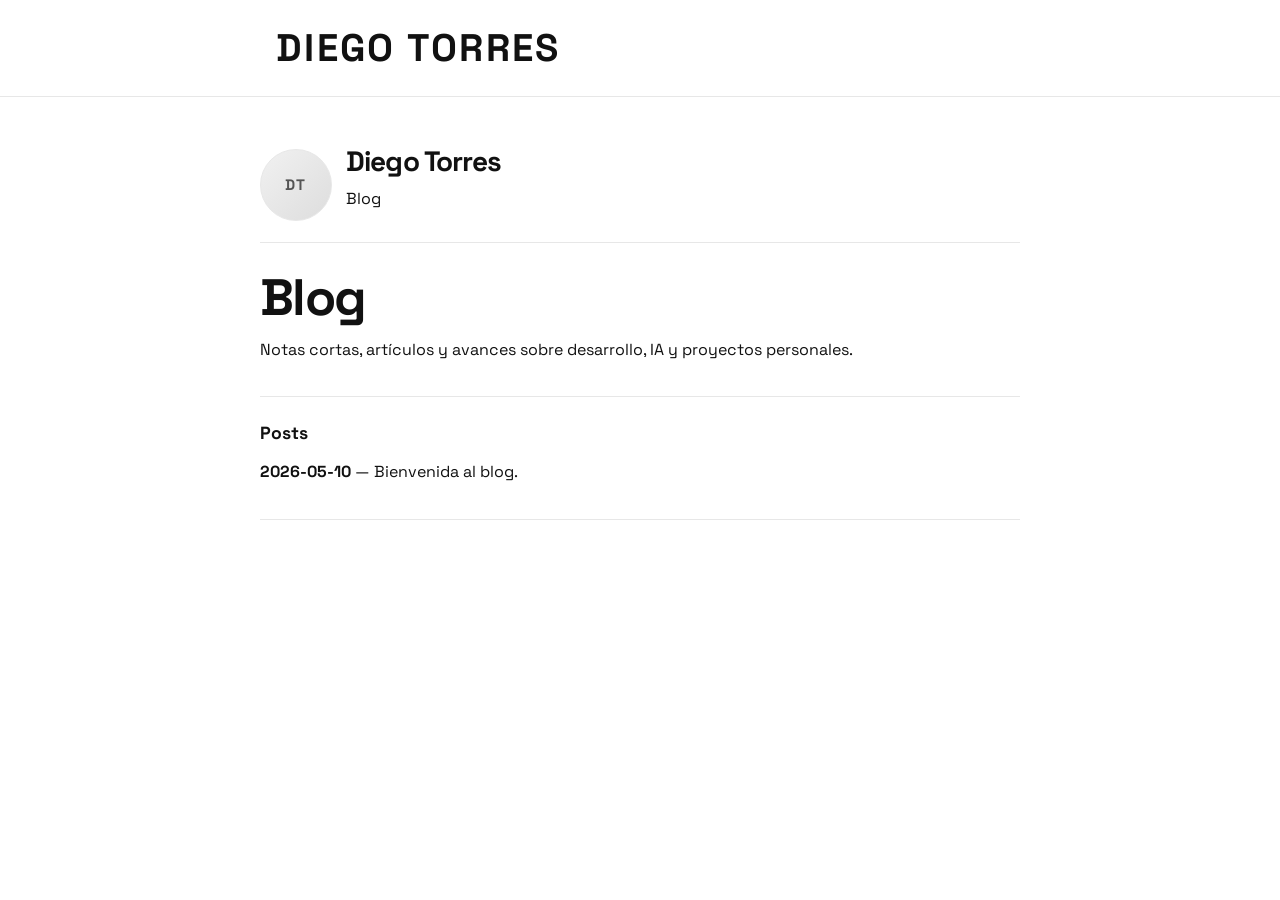
==== blog/index.html @ 2c31573a "Initial commit: portfolio website with education timeline and branding" ====
<!doctype html>
<html lang="en">
  <head>
    <meta charset="utf-8" />
    <meta name="viewport" content="width=device-width, initial-scale=1" />
    <title>gotors — blog</title>
    <meta name="description" content="Blog simple de Diego Torres, gotors." />
    <link rel="preconnect" href="https://fonts.googleapis.com" />
    <link rel="preconnect" href="https://fonts.gstatic.com" crossorigin />
    <link href="https://fonts.googleapis.com/css2?family=Space+Grotesk:wght@400;500;700&display=swap" rel="stylesheet" />
    <link rel="stylesheet" href="https://cdnjs.cloudflare.com/ajax/libs/font-awesome/6.5.2/css/all.min.css" />
    <link rel="stylesheet" href="../styles.css" />
  </head>
  <body>
    <header class="site-title">
      <h1>DIEGO TORRES</h1>
    </header>
    <hr class="divider" />

    <main class="page-shell">
      <header class="header">
        <div class="brand-row">
          <div class="avatar" aria-hidden="true">DT</div>
          <div>
            <h1 class="name">Diego Torres</h1>
            <p class="handle">Blog</p>
          </div>
        </div>

        <div class="header-links" aria-label="Social links">
          <a href="https://www.linkedin.com/in/diego-tv" target="_blank" rel="noreferrer" aria-label="LinkedIn">
            <i class="fa-brands fa-linkedin"></i>
          </a>
          <a href="https://github.com/gotors" target="_blank" rel="noreferrer" aria-label="GitHub">
            <i class="fa-brands fa-github"></i>
          </a>
          <a href="mailto:hello@gotors.dev" aria-label="Email">
            <i class="fa-solid fa-envelope"></i>
          </a>
          <a href="https://x.com/gotors31" target="_blank" rel="noreferrer" aria-label="X">
            <i class="fa-brands fa-x-twitter"></i>
          </a>
          <a class="blog-link" href="../index.html">Home</a>
        </div>
      </header>

      <section>
        <h1>Blog</h1>
        <p>
          Notas cortas, artículos y avances sobre desarrollo, IA y proyectos personales.
        </p>
      </section>

      <section>
        <h2>Posts</h2>
        <p><strong>2026-05-10</strong> — Bienvenida al blog.</p>

      </section>

    </main>
  </body>
</html>
---- styles.css ----
:root {
  color-scheme: light;
  --text: #111111;
  --muted: #555555;
  --line: #e7e7e7;
  --soft: #f5f5f5;
  --bs-espol: #223265;
}

* {
  box-sizing: border-box;
}

body {
  margin: 0;
  min-height: 100vh;
  font-family: "Space Grotesk", Arial, Helvetica, sans-serif;
  background: #ffffff;
  color: var(--text);
  line-height: 1.6;
}

a {
  color: inherit;
}

.page-shell {
  width: min(760px, calc(100% - 32px));
  margin: 0 auto;
  padding: 32px 0 48px;
}

/* ── Site title bar ── */
.site-title {
  width: min(760px, calc(100% - 32px));
  margin: 0 auto;
  padding: 24px 16px;
  background: transparent;
  display: flex;
  align-items: center;
  justify-content: space-between;
  height: 96px;
}

.site-title h1 {
  margin: 0;
  font-size: clamp(1.6rem, 3.5vw, 2.4rem);
  letter-spacing: 0.06em;
}

/* Social icons next to DIEGO TORRES */
.site-social {
  display: flex;
  align-items: center;
  gap: 16px;
  color: var(--muted);
}

.site-social a {
  text-decoration: none;
  color: var(--muted);
  font-size: 1.25rem;
  transition: color 0.15s;
}

.site-social a:hover {
  color: var(--text);
}

.divider {
  border: 0;
  border-top: 1px solid var(--line);
  margin: 0 0 18px;
}

/* ── Page header (avatar + bio) ── */
.header {
  display: flex;
  align-items: center;
  justify-content: space-between;
  gap: 16px;
  padding-bottom: 18px;
  margin-bottom: 28px;
  border-bottom: 1px solid var(--line);
}

.brand-row {
  display: flex;
  align-items: center;
  gap: 14px;
}

.avatar {
  width: 72px;
  height: 72px;
  border-radius: 50%;
  display: grid;
  place-items: center;
  background: linear-gradient(135deg, #f1f1f1, #dddddd);
  border: 1px solid var(--line);
  color: var(--muted);
  font-size: 0.95rem;
  font-weight: 700;
  letter-spacing: 0.08em;
}

.name {
  margin: 0 0 10px;
  font-size: 1.75rem;
  font-weight: 700;
  letter-spacing: -0.03em;
}

/* Old in-header social links (hidden now that we moved them to site-title) */
.header-links {
  display: none;
}

/* ── Sections ── */
section {
  padding: 0 0 22px;
  margin-bottom: 22px;
  border-bottom: 1px solid var(--line);
}

/* ── Timeline ── */
.timeline-container {
  position: relative;
  margin-top: 20px;
  /* Pull left so the date column sits outside the text flow */
  margin-left: -102px;
  padding-left: 0;
}

/* Vertical line: after date (90px) + gap (12px) + half dot (9px) = 111px from container left */
.timeline-line-bar {
  position: absolute;
  left: 111px;
  top: 0;
  bottom: 0;
  width: 2px;
  background: var(--line);
}

.timeline {
  display: grid;
  gap: 32px;
}

/* Each row: date | dot | logo | text */
.timeline-item {
  display: grid;
  grid-template-columns: 90px 18px 72px 1fr;
  align-items: center;
  gap: 0 12px;
}

/* Date column — right-aligned, muted */
.tl-date {
  text-align: right;
  font-size: 0.88rem;
  color: var(--muted);
  font-weight: 500;
  white-space: nowrap;
  padding-right: 4px;
}

/* Dot on the timeline */
.tl-dot {
  width: 10px;
  height: 10px;
  border-radius: 50%;
  background: #aaa;
  border: 2px solid #fff;
  box-shadow: 0 0 0 2px #aaa;
  justify-self: center;
}

/* Logo box */
.tl-logo-wrap {
  width: 72px;
  height: 72px;
  border-radius: 12px;
  border: 1px solid var(--line);
  background: var(--soft);
  display: flex;
  align-items: center;
  justify-content: center;
  overflow: hidden;
  flex-shrink: 0;
}

.tl-logo {
  width: 56px;
  height: 56px;
  object-fit: contain;
}

/* Description */
.tl-content {
  padding-left: 4px;
}

.tl-content p {
  margin: 0;
  font-size: 0.97rem;
  color: var(--text);
}

/* ── Typography ── */
h1,
h2,
p {
  margin: 0 0 12px;
}

h1 {
  font-size: clamp(2rem, 5vw, 3.2rem);
  line-height: 1.05;
  letter-spacing: -0.03em;
}

h2 {
  font-size: 1.1rem;
  font-weight: 700;
}

p {
  max-width: 64ch;
}

/* ── Footer ── */
.footer {
  border: 0;
  margin: 0;
  padding: 8px 0 0;
  color: var(--muted);
  font-size: 0.95rem;
}

/* ── Mobile ── */
@media (max-width: 560px) {
  .page-shell {
    width: min(100% - 24px, 760px);
    padding-top: 20px;
  }

  .site-title {
    height: auto;
    padding: 16px;
  }

  .site-social a {
    font-size: 1.1rem;
  }

  .header {
    align-items: flex-start;
    flex-direction: column;
  }

  h1 {
    font-size: 1.8rem;
  }

  .avatar {
    width: 58px;
    height: 58px;
  }

  /* On small screens collapse date into content to avoid overflow */
  .timeline-container {
    margin-left: 0;
  }

  .timeline-item {
    grid-template-columns: 14px 56px 1fr;
  }

  .tl-date {
    display: none;
  }

  .tl-logo-wrap {
    width: 56px;
    height: 56px;
  }

  .tl-logo {
    width: 42px;
    height: 42px;
  }

  .timeline-line-bar {
    left: 7px;
  }
}
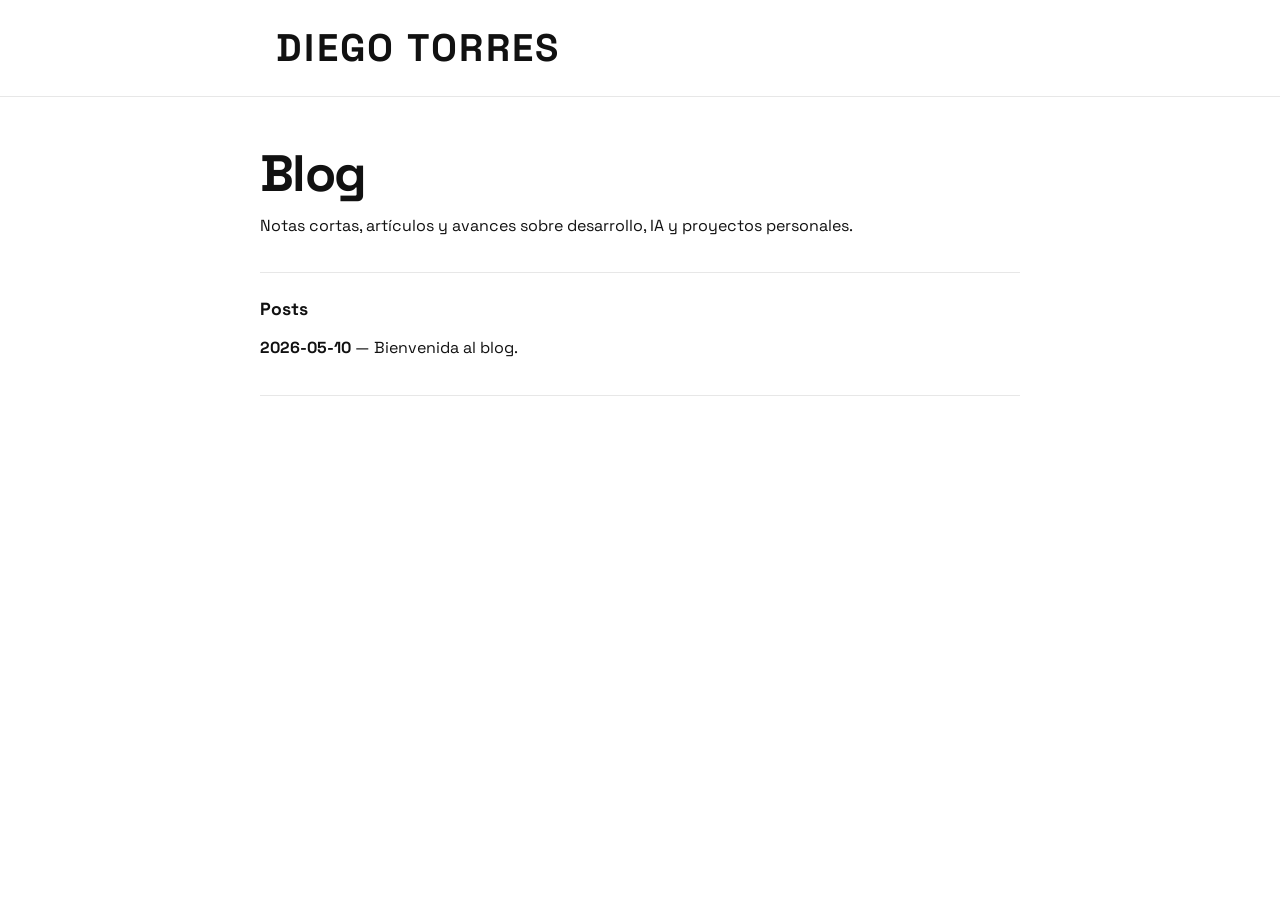
==== commit f4101c41: "Remove header section and social links from blog index page" ====
--- a/blog/index.html
+++ b/blog/index.html
@@ -18,32 +18,6 @@
     <hr class="divider" />
 
     <main class="page-shell">
-      <header class="header">
-        <div class="brand-row">
-          <div class="avatar" aria-hidden="true">DT</div>
-          <div>
-            <h1 class="name">Diego Torres</h1>
-            <p class="handle">Blog</p>
-          </div>
-        </div>
-
-        <div class="header-links" aria-label="Social links">
-          <a href="https://www.linkedin.com/in/diego-tv" target="_blank" rel="noreferrer" aria-label="LinkedIn">
-            <i class="fa-brands fa-linkedin"></i>
-          </a>
-          <a href="https://github.com/gotors" target="_blank" rel="noreferrer" aria-label="GitHub">
-            <i class="fa-brands fa-github"></i>
-          </a>
-          <a href="mailto:hello@gotors.dev" aria-label="Email">
-            <i class="fa-solid fa-envelope"></i>
-          </a>
-          <a href="https://x.com/gotors31" target="_blank" rel="noreferrer" aria-label="X">
-            <i class="fa-brands fa-x-twitter"></i>
-          </a>
-          <a class="blog-link" href="../index.html">Home</a>
-        </div>
-      </header>
-
       <section>
         <h1>Blog</h1>
         <p>
--- a/styles.css
+++ b/styles.css
@@ -67,6 +67,13 @@
   color: var(--text);
 }
 
+.btn-blog-icon {
+  display: flex;
+  align-items: center;
+  justify-content: center;
+}
+
+
 .divider {
   border: 0;
   border-top: 1px solid var(--line);
@@ -91,17 +98,20 @@
 }
 
 .avatar {
-  width: 72px;
-  height: 72px;
+  width: 160px;
+  height: 160px;
+  min-width: 160px;
+  min-height: 160px;
   border-radius: 50%;
-  display: grid;
-  place-items: center;
+  display: block;
   background: linear-gradient(135deg, #f1f1f1, #dddddd);
-  border: 1px solid var(--line);
+  border: none;
   color: var(--muted);
   font-size: 0.95rem;
   font-weight: 700;
   letter-spacing: 0.08em;
+  overflow: hidden;
+  flex-shrink: 0;
 }
 
 .name {
@@ -109,6 +119,22 @@
   font-size: 1.75rem;
   font-weight: 700;
   letter-spacing: -0.03em;
+}
+
+/* Avatar image inside .avatar */
+.avatar-img {
+  width: 100%;
+  height: 100%;
+  display: block;
+  object-fit: cover;
+  object-position: center;
+  border-radius: 50%;
+}
+
+.btn-blog-icon {
+  display: flex;
+  align-items: center;
+  justify-content: center;
 }
 
 /* Old in-header social links (hidden now that we moved them to site-title) */
@@ -174,6 +200,8 @@
   border: 2px solid #fff;
   box-shadow: 0 0 0 2px #aaa;
   justify-self: center;
+  position: relative;
+  z-index: 1;
 }
 
 /* Logo box */
@@ -264,8 +292,10 @@
   }
 
   .avatar {
-    width: 58px;
-    height: 58px;
+    width: 128px;
+    height: 128px;
+    min-width: 128px;
+    min-height: 128px;
   }
 
   /* On small screens collapse date into content to avoid overflow */
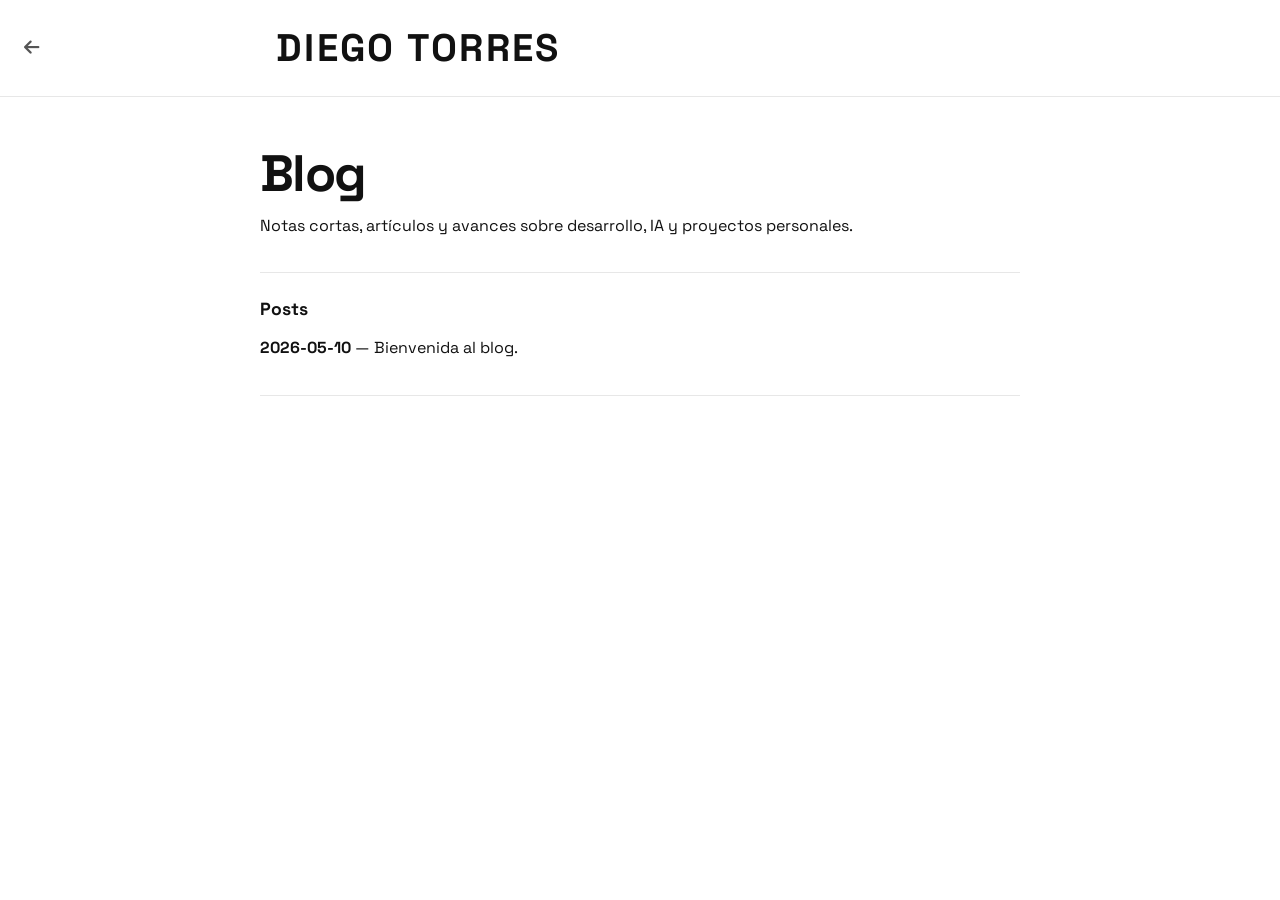
==== commit a3ac08a3: "Add back-to-home button on blog header and fix timeline dot z-index Co-Authored-By: Claude Sonnet 4." ====
--- a/blog/index.html
+++ b/blog/index.html
@@ -12,7 +12,10 @@
     <link rel="stylesheet" href="../styles.css" />
   </head>
   <body>
-    <header class="site-title">
+    <header class="site-title has-back">
+      <a href="../" class="back-home" aria-label="Back to home">
+        <i class="fa-solid fa-arrow-left"></i>
+      </a>
       <h1>DIEGO TORRES</h1>
     </header>
     <hr class="divider" />
--- a/styles.css
+++ b/styles.css
@@ -73,6 +73,25 @@
   justify-content: center;
 }
 
+
+.site-title.has-back {
+  width: 100%;
+  padding-left: max(24px, calc((100% - 760px) / 2 + 16px));
+  position: relative;
+}
+
+.back-home {
+  position: absolute;
+  left: 24px;
+  text-decoration: none;
+  color: var(--muted);
+  font-size: 1.1rem;
+  transition: color 0.15s;
+}
+
+.back-home:hover {
+  color: var(--text);
+}
 
 .divider {
   border: 0;
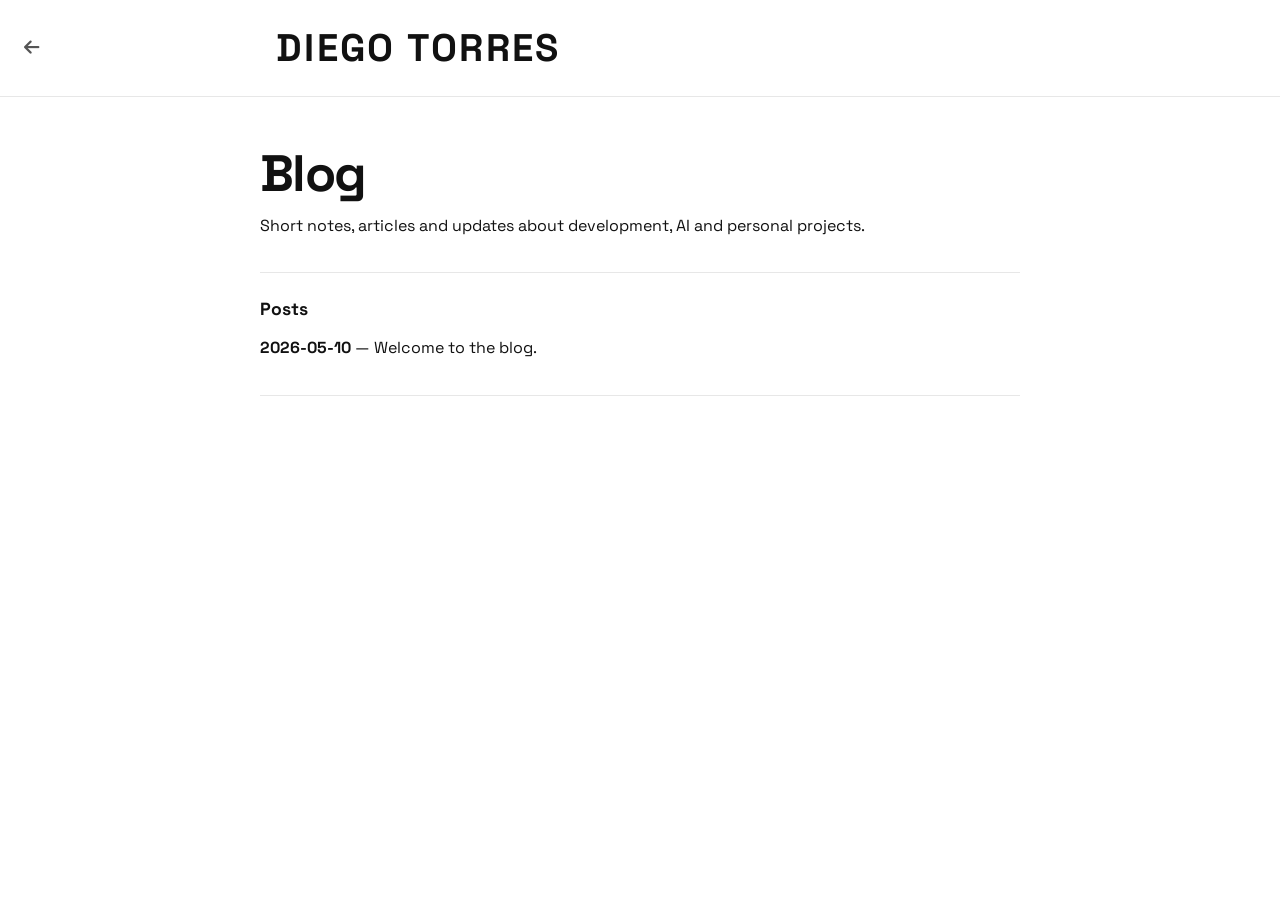
==== commit 88690087: "Translate blog content to English" ====
--- a/blog/index.html
+++ b/blog/index.html
@@ -5,6 +5,7 @@
     <meta name="viewport" content="width=device-width, initial-scale=1" />
     <title>gotors — blog</title>
     <meta name="description" content="Blog simple de Diego Torres, gotors." />
+    <link rel="icon" type="image/svg+xml" href="../favicon.svg" />
     <link rel="preconnect" href="https://fonts.googleapis.com" />
     <link rel="preconnect" href="https://fonts.gstatic.com" crossorigin />
     <link href="https://fonts.googleapis.com/css2?family=Space+Grotesk:wght@400;500;700&display=swap" rel="stylesheet" />
@@ -24,13 +25,13 @@
       <section>
         <h1>Blog</h1>
         <p>
-          Notas cortas, artículos y avances sobre desarrollo, IA y proyectos personales.
+          Short notes, articles and updates about development, AI and personal projects.
         </p>
       </section>
 
       <section>
         <h2>Posts</h2>
-        <p><strong>2026-05-10</strong> — Bienvenida al blog.</p>
+        <p><strong>2026-05-10</strong> — Welcome to the blog.</p>
 
       </section>
 
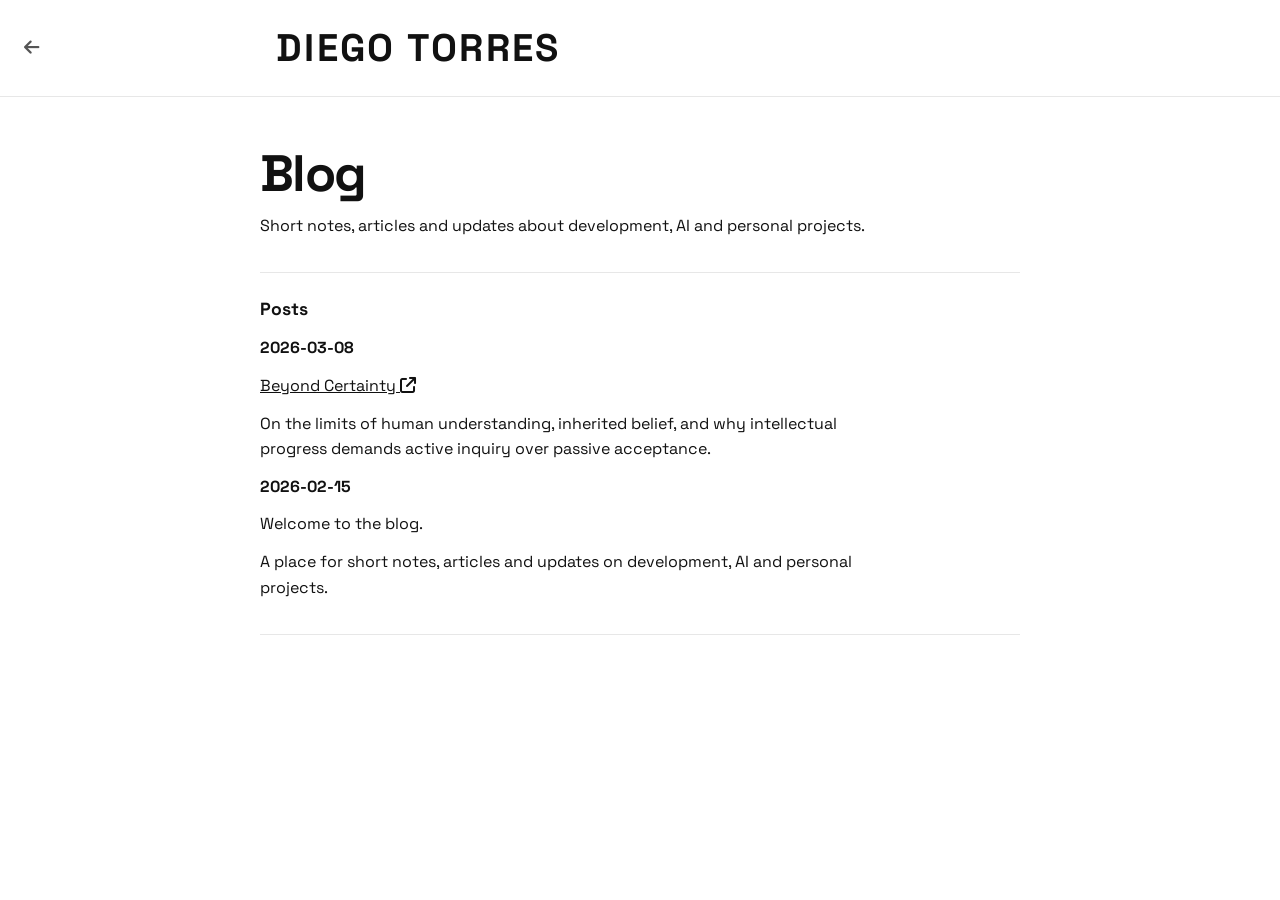
==== commit 6a392d94: "Add blog post list with Beyond Certainty article and descriptions Co-Authored-By: Claude Sonnet 4.6 " ====
--- a/blog/index.html
+++ b/blog/index.html
@@ -31,7 +31,17 @@
 
       <section>
         <h2>Posts</h2>
-        <p><strong>2026-05-10</strong> — Welcome to the blog.</p>
+        <div class="blog-post-item">
+          <p class="blog-post-date"><strong>2026-03-08</strong></p>
+          <p class="blog-post-title"><a href="https://medium.com/@diegoantv31/beyond-certainty-d927c3241011" target="_blank" rel="noopener noreferrer">Beyond Certainty <i class="fa-solid fa-arrow-up-right-from-square blog-ext-icon"></i></a></p>
+          <p class="blog-post-desc">On the limits of human understanding, inherited belief, and why intellectual progress demands active inquiry over passive acceptance.</p>
+        </div>
+
+        <div class="blog-post-item">
+          <p class="blog-post-date"><strong>2026-02-15</strong></p>
+          <p class="blog-post-title">Welcome to the blog.</p>
+          <p class="blog-post-desc">A place for short notes, articles and updates on development, AI and personal projects.</p>
+        </div>
 
       </section>
 
